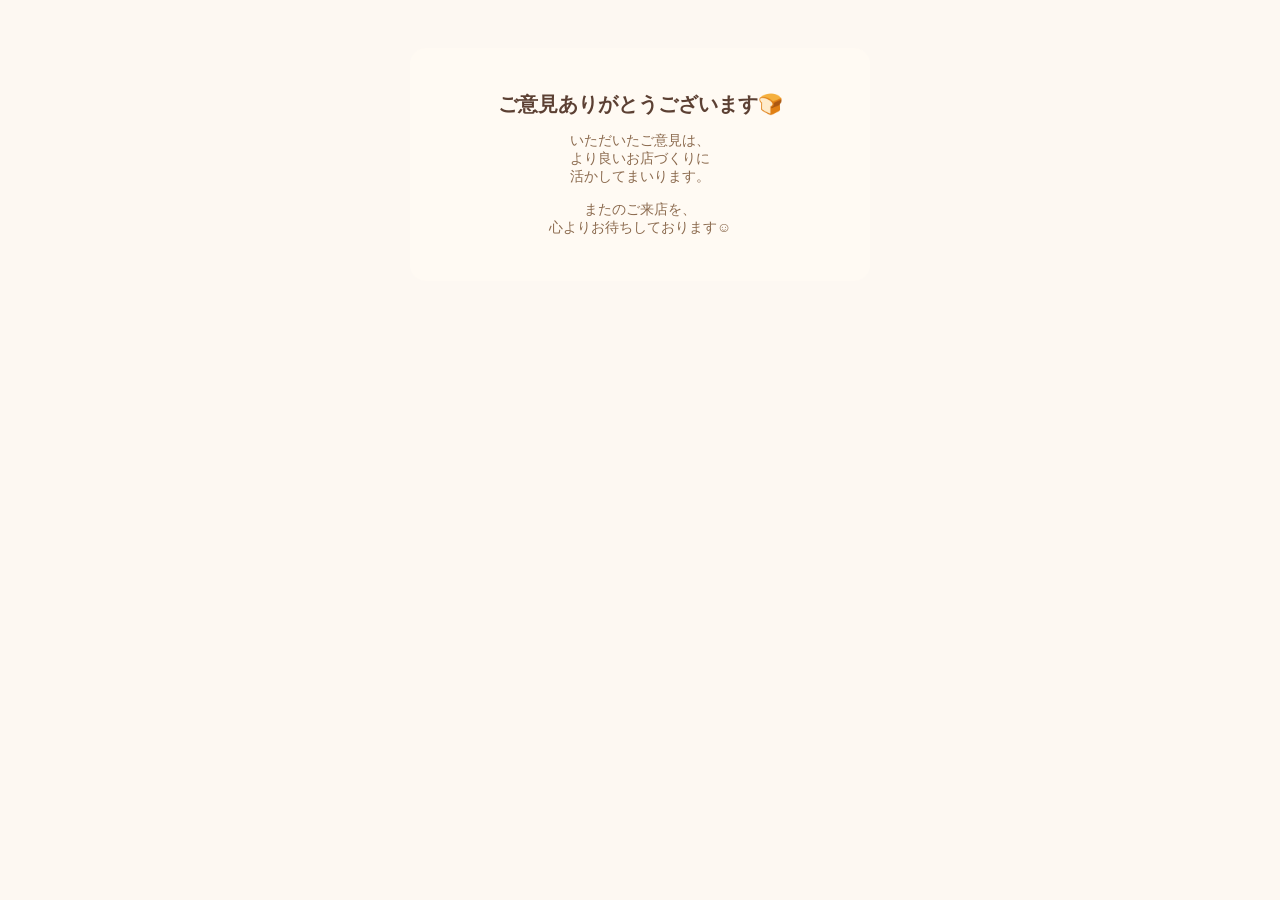
==== thanks.html @ 3dc38ed6 "Add files via upload" ====
<!DOCTYPE html>
<html lang="ja">
<head>
<meta charset="UTF-8">
<meta name="viewport" content="width=device-width, initial-scale=1.0">
<title>ありがとうございました</title>

<style>
body {
  font-family: sans-serif;
  background: #fdf8f2;
  text-align: center;
  padding: 40px 20px;
}

.box {
  max-width: 400px;
  margin: auto;
  background: #fffaf3;
  padding: 30px;
  border-radius: 16px;
}

h1 {
  font-size: 20px;
  color: #5c4033;
}

p {
  font-size: 14px;
  color: #8c6b4f;
}
</style>
</head>

<body>

<div class="box">
  <h1>ご意見ありがとうございます🍞</h1>
  <p>
    いただいたご意見は、<br>
    より良いお店づくりに<br>活かしてまいります。
  </p>

  <p style="margin-top:15px;">
    またのご来店を、<br>
    心よりお待ちしております☺️
  </p>
</div>

</body>
</html>
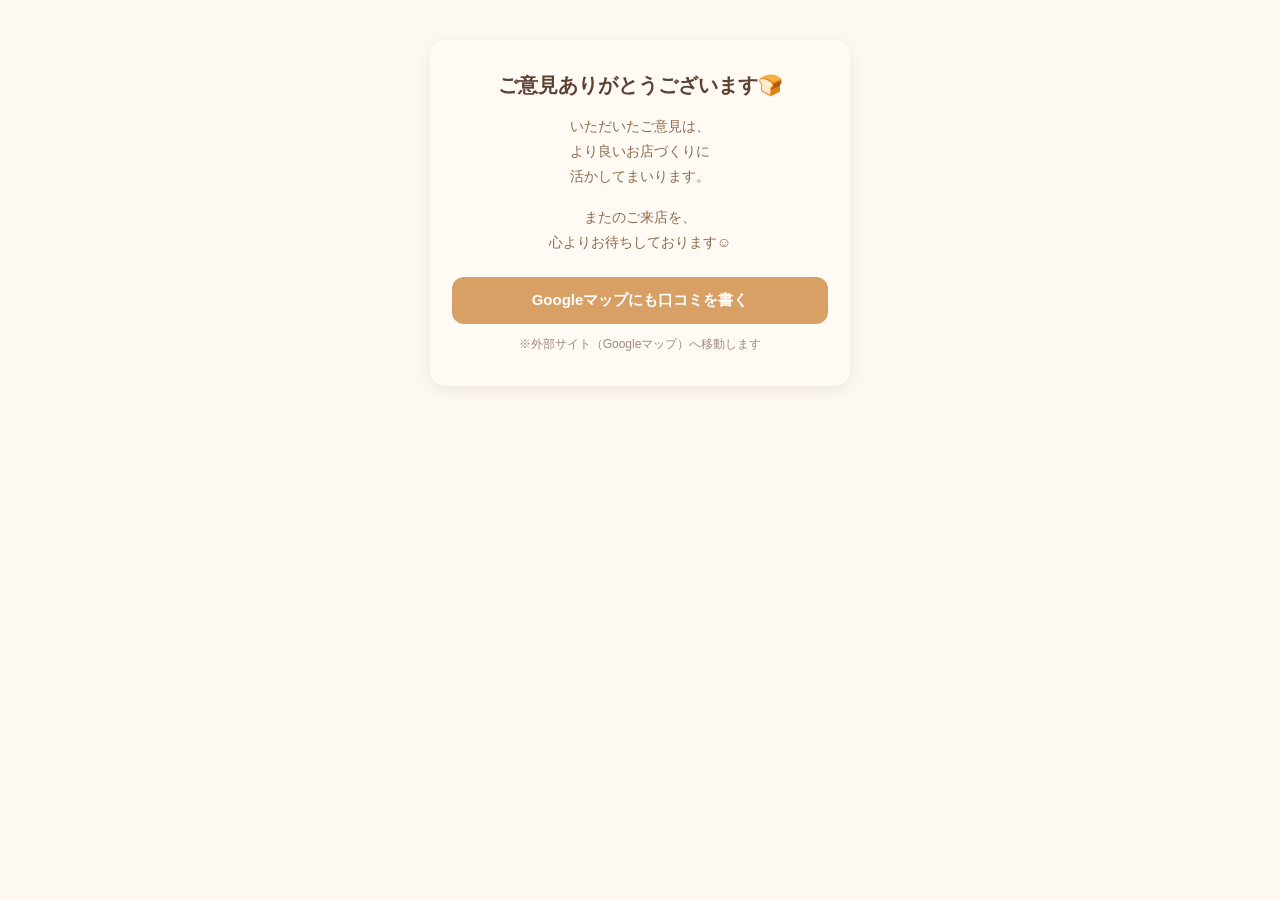
==== commit 8b27a8bb: "Add files via upload" ====
--- a/thanks.html
+++ b/thanks.html
@@ -1,52 +1,104 @@
 <!DOCTYPE html>
 <html lang="ja">
 <head>
-<meta charset="UTF-8">
-<meta name="viewport" content="width=device-width, initial-scale=1.0">
-<title>ありがとうございました</title>
+  <meta charset="UTF-8">
+  <meta name="viewport" content="width=device-width, initial-scale=1.0">
+  <title>ありがとうございました</title>
 
-<style>
-body {
-  font-family: sans-serif;
-  background: #fdf8f2;
-  text-align: center;
-  padding: 40px 20px;
-}
+  <style>
+    * {
+      box-sizing: border-box;
+    }
 
-.box {
-  max-width: 400px;
-  margin: auto;
-  background: #fffaf3;
-  padding: 30px;
-  border-radius: 16px;
-}
+    body {
+      font-family: "Hiragino Kaku Gothic ProN", "Yu Gothic", sans-serif;
+      background: #fdf8f2;
+      text-align: center;
+      padding: 40px 20px;
+      margin: 0;
+      color: #5c4033;
+    }
 
-h1 {
-  font-size: 20px;
-  color: #5c4033;
-}
+    .box {
+      max-width: 420px;
+      margin: auto;
+      background: #fffaf3;
+      padding: 30px 22px;
+      border-radius: 16px;
+      box-shadow: 0 4px 16px rgba(92, 64, 51, 0.08);
+      text-align: center;
+    }
 
-p {
-  font-size: 14px;
-  color: #8c6b4f;
-}
-</style>
+    h1 {
+      font-size: 20px;
+      line-height: 1.5;
+      color: #5c4033;
+      margin: 0 0 14px;
+      text-align: center;
+    }
+
+    p {
+      font-size: 14px;
+      line-height: 1.8;
+      color: #8c6b4f;
+      margin: 0;
+      text-align: center;
+    }
+
+    .btn {
+      display: block;
+      width: 100%;
+      margin: 22px auto 0;
+      padding: 14px;
+      background: #d9a066;
+      color: #fff;
+      border-radius: 12px;
+      font-size: 15px;
+      font-weight: 700;
+      text-decoration: none;
+      text-align: center;
+    }
+
+    .btn:hover {
+      background: #c68c52;
+    }
+
+    .small-note {
+      font-size: 12px;
+      color: #a1887f;
+      margin-top: 10px;
+      text-align: center;
+    }
+  </style>
 </head>
 
 <body>
+  <div class="box">
+    <h1>ご意見ありがとうございます🍞</h1>
 
-<div class="box">
-  <h1>ご意見ありがとうございます🍞</h1>
-  <p>
-    いただいたご意見は、<br>
-    より良いお店づくりに<br>活かしてまいります。
-  </p>
+    <p>
+      いただいたご意見は、<br>
+      より良いお店づくりに<br>
+      活かしてまいります。
+    </p>
 
-  <p style="margin-top:15px;">
-    またのご来店を、<br>
-    心よりお待ちしております☺️
-  </p>
-</div>
+    <p style="margin-top:15px;">
+      またのご来店を、<br>
+      心よりお待ちしております☺️
+    </p>
 
+    <a
+      href="https://g.page/r/CZKNKglrOZN-EAE/review"
+      target="_blank"
+      rel="noopener noreferrer"
+      class="btn"
+    >
+      Googleマップにも口コミを書く
+    </a>
+
+    <p class="small-note">
+      ※外部サイト（Googleマップ）へ移動します
+    </p>
+  </div>
 </body>
-</html>+</html>
